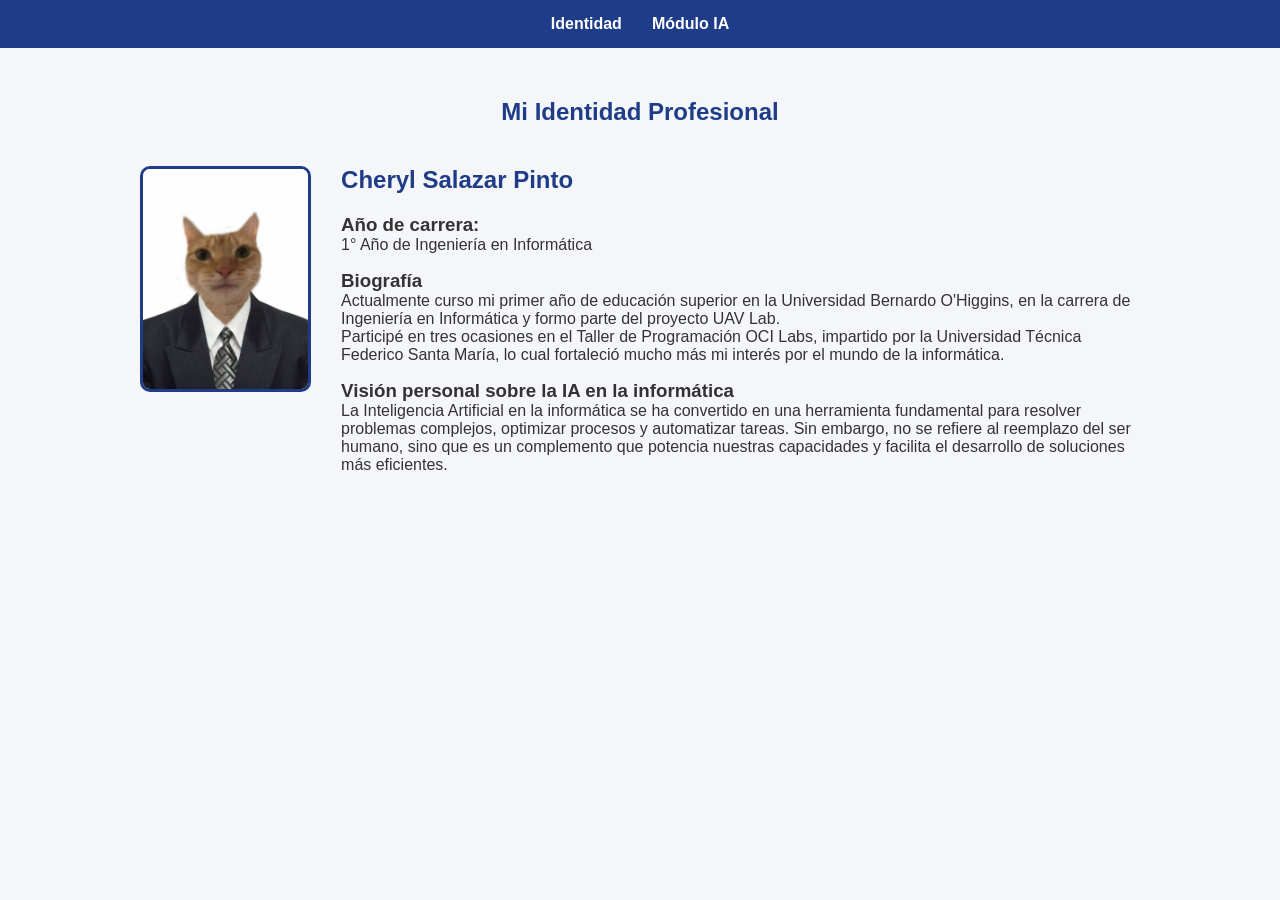
==== index.html @ 557dc117 "ola" ====
<!DOCTYPE html>
<html lang="es">
<head>
    <meta charset="UTF-8">
    <meta name="viewport" content="width=device-width, initial-scale=1.0">
    <title>Mi Página Profesional</title>
    <link rel="stylesheet" href="css/styles.css">
</head>
<body>

    <!-- Navegación -->
    <header>
        <nav class="navbar">
            <ul>
                <li><a href="index.html">Identidad</a></li>
                <li><a href="ia.html">Módulo IA</a></li>
            </ul>
        </nav>
    </header>


    <!-- Sección Identidad -->
    <section id="identidad" class="section">
        <h1>Mi Identidad Profesional</h1>

        <div class="perfil">
            <img src="img/gato_traje.jpg" alt="Fotografía">

            <div class="info">
                <h2>Cheryl Salazar Pinto</h2>
                <h3>Año de carrera:</h3>
                <p>
                    1° Año de Ingeniería en Informática
                </p>

                <h3>Biografía</h3>
                <p>
                    Actualmente curso mi primer año de educación superior en la Universidad Bernardo O'Higgins, en la carrera de Ingeniería en Informática y formo parte del proyecto UAV Lab.
                    <br>
                    Participé en tres ocasiones en el Taller de Programación OCI Labs, impartido por la Universidad Técnica Federico Santa María, lo cual fortaleció mucho más mi interés por el mundo de la informática.
                </p>

                <h3>Visión personal sobre la IA en la informática</h3>
                <p>
                    La Inteligencia Artificial en la informática se ha convertido en una herramienta fundamental para resolver 
                    problemas complejos, optimizar procesos y automatizar tareas. Sin embargo, no se refiere al reemplazo del ser 
                    humano, sino que es un complemento que potencia nuestras capacidades y facilita el desarrollo de soluciones 
                    más eficientes.
                </p>
            </div>
        </div>
    </section>

    

</body>
</html>
---- css/styles.css ----
/* Estilo general */
body {
    margin: 0;
    font-family: "Segoe UI", Arial, sans-serif;
    background-color: #f4f6f9;
    color: #333;
}

/* Navegación */
.navbar {
    background-color: #1f3c88;
    padding: 15px;
}
.navbar ul {
    list-style: none;
    display: flex;
    justify-content: center;
    gap: 30px;
    margin: 0;
    padding: 0;
}

/*letras barra de navegacion*/
.navbar a {
    color: white;
    text-decoration: none;
    font-weight: bold;
}
.navbar a:hover {
    text-decoration: underline;
}

/* Secciones */
.section {
    padding: 50px;
    max-width: 1000px;
    margin: auto;
}
.section h1 {
    text-align: center;
    margin-top: 0;
    margin-bottom: 40px;
    color: #1f3c88;
}

/* Identidad */
.perfil {
    display: flex;
    gap: 30px;
    align-items: flex-start;
}
.perfil img {
    
    width: 220px;
    height: 220px;
    object-fit: cover;
    border-radius: 10px;
    border: 3px solid #1f3c88;
}
.info h2 { /* Identidad-Nombre*/
    margin-top: 0;
    color: #1f3c88;
}
.info h3 { /* Identidad-titulos*/
    margin-top: 0;
    margin-bottom: 0;
}
.info p{
    margin-top: 0;

}

/* Módulo IA */

.ia-modulo {
    display: flex;
    gap: 20px;
    flex-wrap: wrap;
}
.ia-info {
    padding: 20px;
    border-radius: 5px;
    flex: 1;
    min-width: 500px;
}
.ia-info p{
    margin-bottom: 0;
}
.ia-info h2 {
    margin-top: 0;
    color: #1f3c88;
}
hr { /*linea horizontal*/
  border: none;
  margin-top: 0;
  height: 3px;
  background-color: #1f3c88;
  width: 1000px;
  
}
.ia-card {
    background: white;
    padding: 30px;
    border-radius: 5px;
    border-left: 5px solid #1f3c88;
    box-shadow: 0 2px 6px rgba(0,0,0,0.1);
    flex: 1;
    min-width: 500px;
}
.ia-card h2 {
    color: #1f3c88;
    margin-top: 0px;
}
.ia-card h3 {
    color: #1f3c88;
    margin-top: 40px;
}
.ia-card p{
    margin-top: -5px;
}
.ia-card-g {
    background: white;
    padding: 30px;
    border-radius: 5px;
    border-left: 5px solid #1f3c88;
    box-shadow: 0 2px 6px rgba(0,0,0,0.1);
    flex: 1;
    min-width: 500px;
}
.ia-card-g h2{
    color:#1f3c88;
    margin-top: 0px;
}
.ia-card-g h3{
    color: #1f3c88;
    margin-bottom: 0;
}
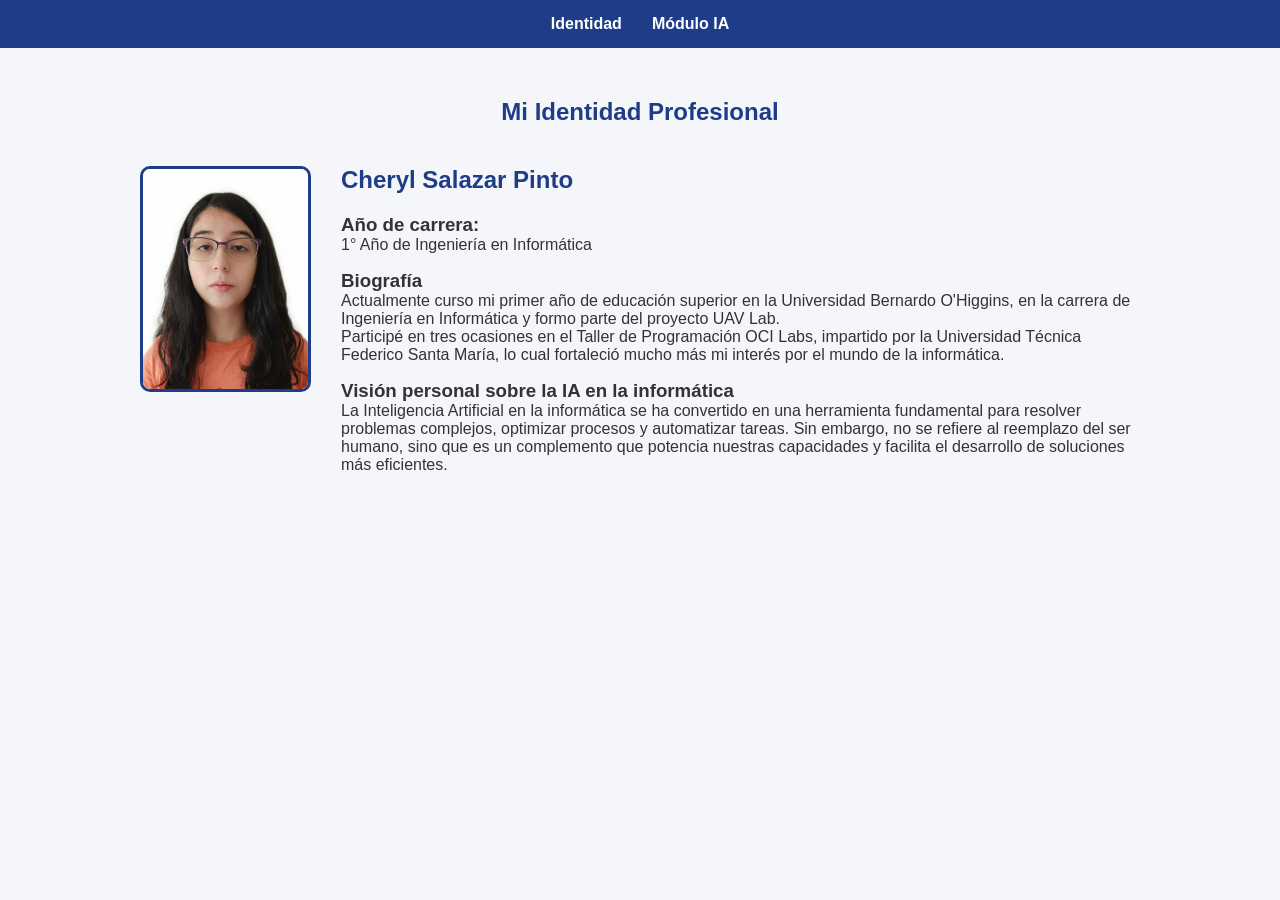
==== commit dae7b208: "Mensaje" ====
--- a/index.html
+++ b/index.html
@@ -24,7 +24,7 @@
         <h1>Mi Identidad Profesional</h1>
 
         <div class="perfil">
-            <img src="img/gato_traje.jpg" alt="Fotografía">
+            <img src="img/cs_foto.jpg" alt="Fotografía">
 
             <div class="info">
                 <h2>Cheryl Salazar Pinto</h2>
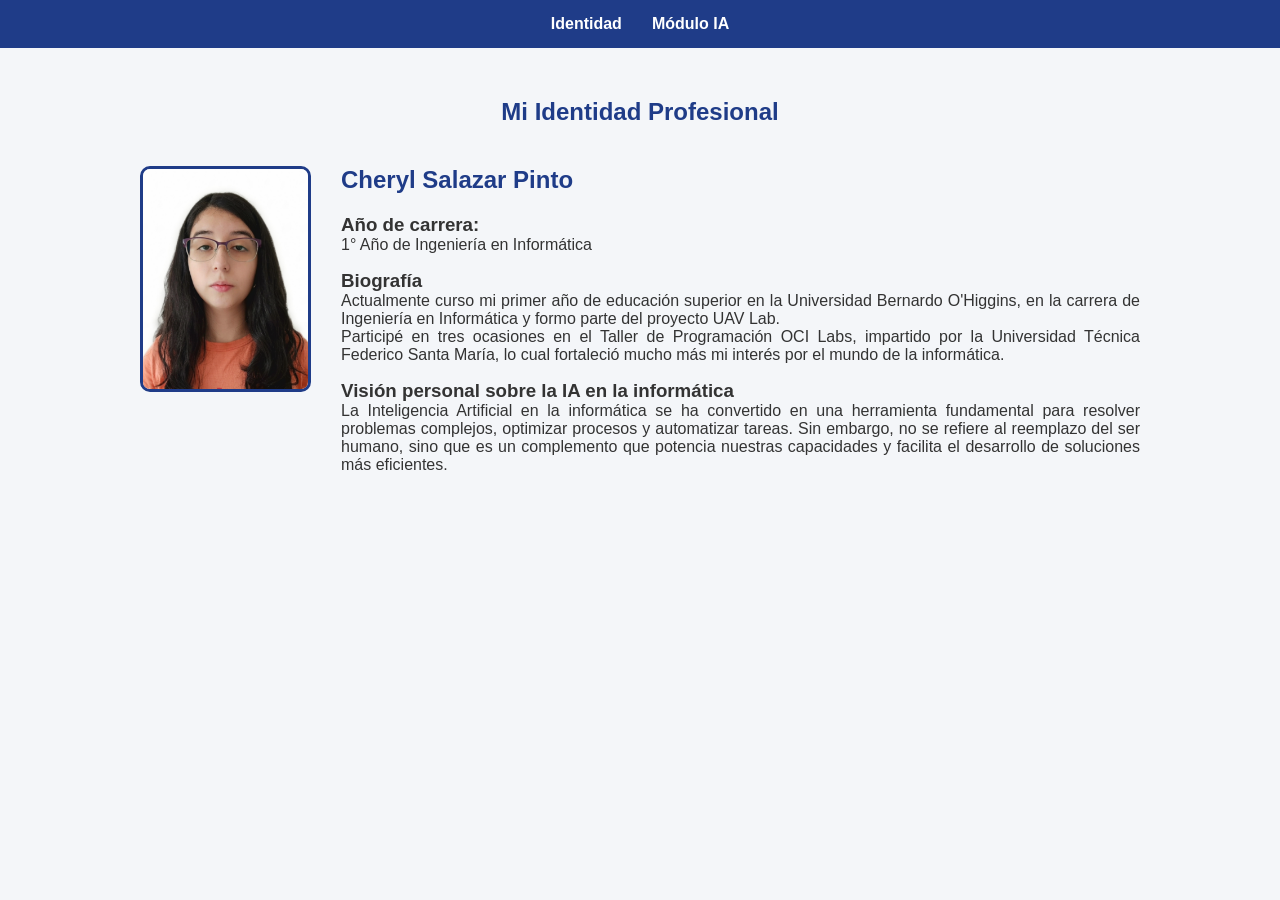
==== commit 818a0d41: "Mensaje" ====
--- a/index.html
+++ b/index.html
@@ -42,10 +42,7 @@
 
                 <h3>Visión personal sobre la IA en la informática</h3>
                 <p>
-                    La Inteligencia Artificial en la informática se ha convertido en una herramienta fundamental para resolver 
-                    problemas complejos, optimizar procesos y automatizar tareas. Sin embargo, no se refiere al reemplazo del ser 
-                    humano, sino que es un complemento que potencia nuestras capacidades y facilita el desarrollo de soluciones 
-                    más eficientes.
+                    La Inteligencia Artificial en la informática se ha convertido en una herramienta fundamental para resolver problemas complejos, optimizar procesos y automatizar tareas. Sin embargo, no se refiere al reemplazo del ser humano, sino que es un complemento que potencia nuestras capacidades y facilita el desarrollo de soluciones más eficientes.
                 </p>
             </div>
         </div>
--- a/css/styles.css
+++ b/css/styles.css
@@ -67,6 +67,7 @@
 }
 .info p{
     margin-top: 0;
+    text-align: justify;
 
 }
 
@@ -83,8 +84,9 @@
     flex: 1;
     min-width: 500px;
 }
-.ia-info p{
+.ia-info p {
     margin-bottom: 0;
+    text-align: justify;
 }
 .ia-info h2 {
     margin-top: 0;
@@ -106,6 +108,7 @@
     box-shadow: 0 2px 6px rgba(0,0,0,0.1);
     flex: 1;
     min-width: 500px;
+    text-align: justify;
 }
 .ia-card h2 {
     color: #1f3c88;
@@ -115,8 +118,9 @@
     color: #1f3c88;
     margin-top: 40px;
 }
-.ia-card p{
+.ia-card p {
     margin-top: -5px;
+    text-align: justify;
 }
 .ia-card-g {
     background: white;
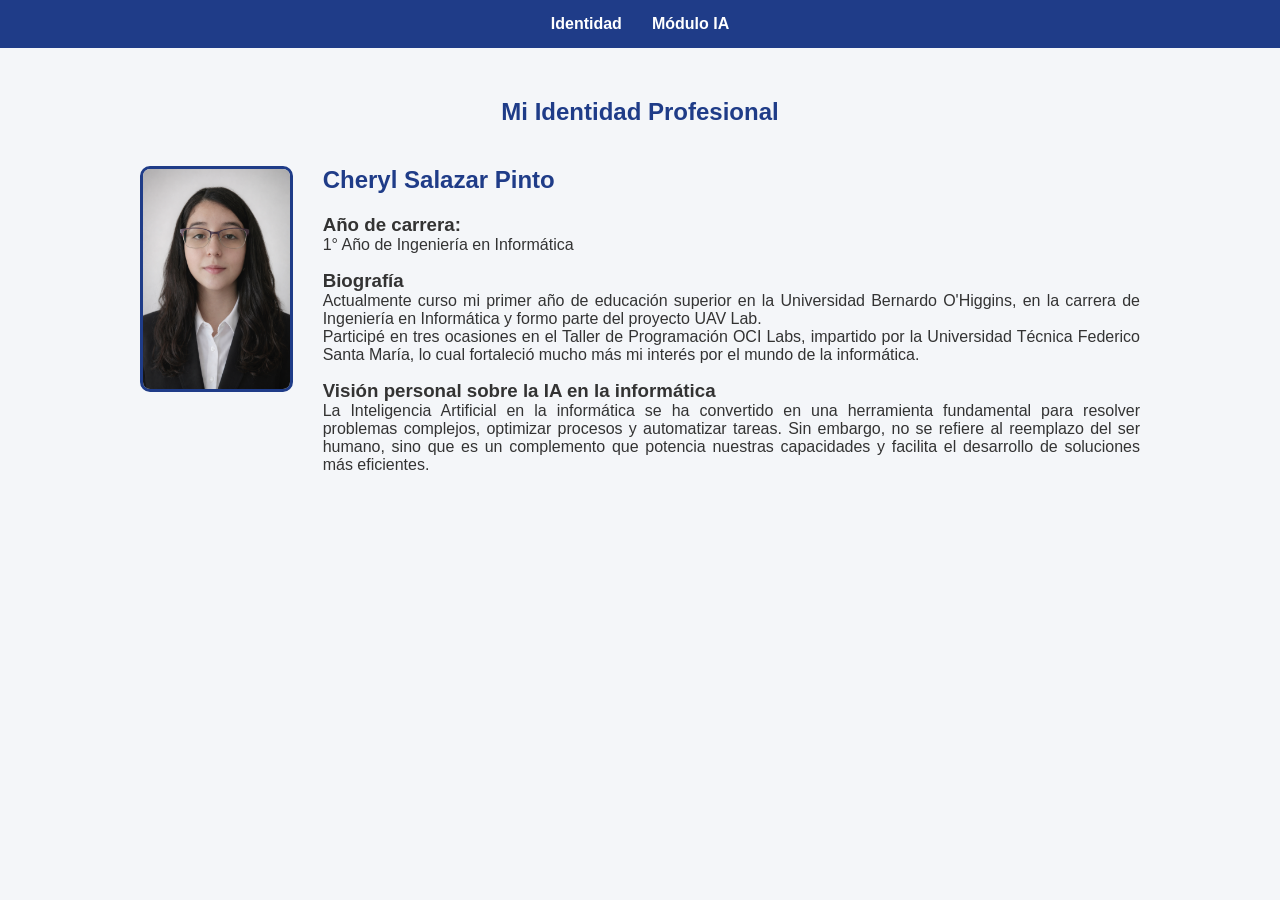
==== commit f34403cb: "up" ====
--- a/index.html
+++ b/index.html
@@ -24,7 +24,7 @@
         <h1>Mi Identidad Profesional</h1>
 
         <div class="perfil">
-            <img src="img/cs_foto.jpg" alt="Fotografía">
+            <img src="img/cheryl_foto.jpg" alt="Fotografía">
 
             <div class="info">
                 <h2>Cheryl Salazar Pinto</h2>
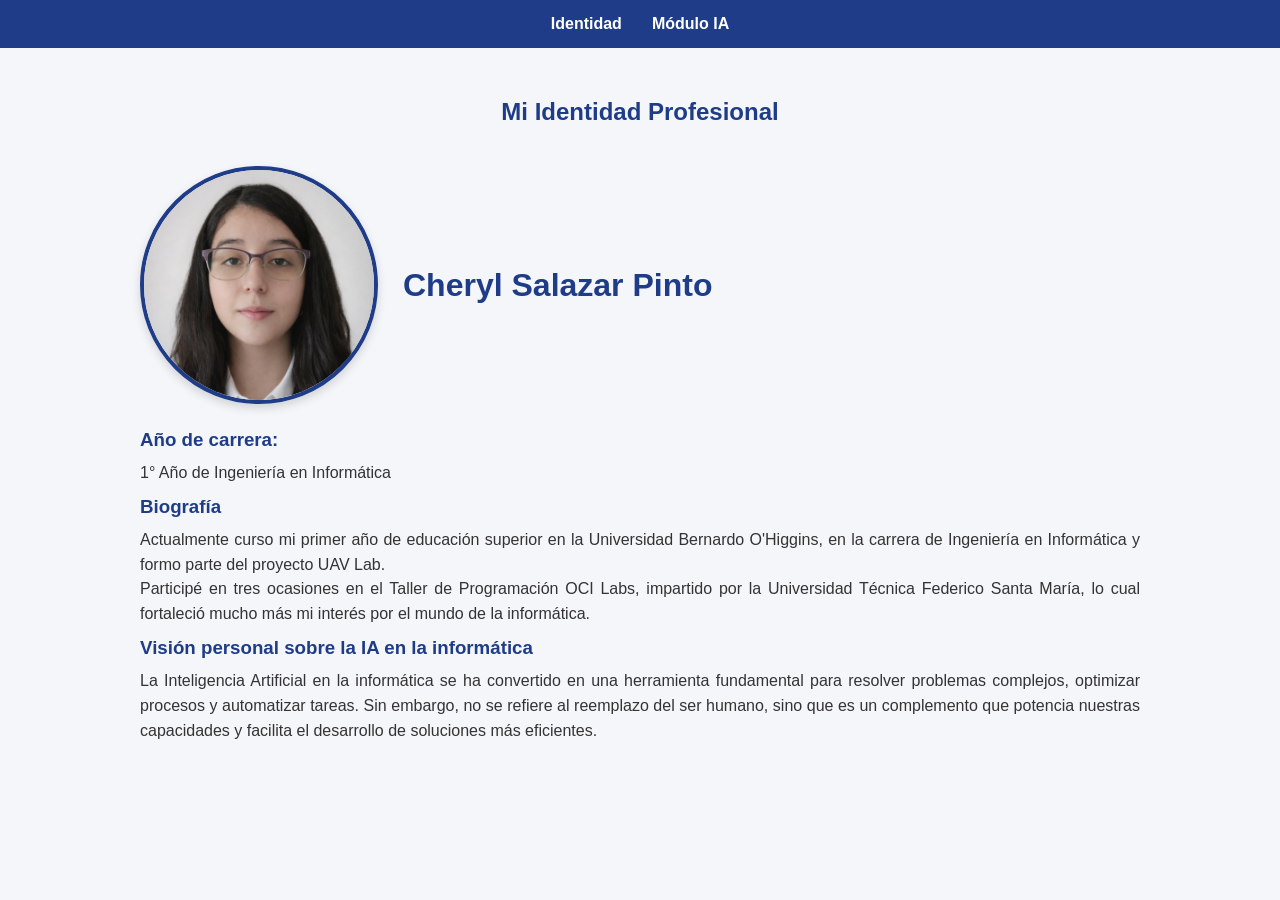
==== commit b7e5b9ec: "hola" ====
--- a/index.html
+++ b/index.html
@@ -24,28 +24,20 @@
         <h1>Mi Identidad Profesional</h1>
 
         <div class="perfil">
-            <img src="img/cheryl_foto.jpg" alt="Fotografía">
-
+            <div class="info-top">
+                <img src="img/cheryl_foto.jpg" alt="Fotografía">
+                <h2>Cheryl Salazar Pinto</h2>
+            </div>
             <div class="info">
-                <h2>Cheryl Salazar Pinto</h2>
                 <h3>Año de carrera:</h3>
-                <p>
-                    1° Año de Ingeniería en Informática
-                </p>
-
+                <p>1° Año de Ingeniería en Informática</p>
                 <h3>Biografía</h3>
-                <p>
-                    Actualmente curso mi primer año de educación superior en la Universidad Bernardo O'Higgins, en la carrera de Ingeniería en Informática y formo parte del proyecto UAV Lab.
+                <p>Actualmente curso mi primer año de educación superior en la Universidad Bernardo O'Higgins, en la carrera de Ingeniería en Informática y formo parte del proyecto UAV Lab.
                     <br>
-                    Participé en tres ocasiones en el Taller de Programación OCI Labs, impartido por la Universidad Técnica Federico Santa María, lo cual fortaleció mucho más mi interés por el mundo de la informática.
-                </p>
-
+                    Participé en tres ocasiones en el Taller de Programación OCI Labs, impartido por la Universidad Técnica Federico Santa María, lo cual fortaleció mucho más mi interés por el mundo de la informática.</p>
                 <h3>Visión personal sobre la IA en la informática</h3>
-                <p>
-                    La Inteligencia Artificial en la informática se ha convertido en una herramienta fundamental para resolver problemas complejos, optimizar procesos y automatizar tareas. Sin embargo, no se refiere al reemplazo del ser humano, sino que es un complemento que potencia nuestras capacidades y facilita el desarrollo de soluciones más eficientes.
-                </p>
+                <p>La Inteligencia Artificial en la informática se ha convertido en una herramienta fundamental para resolver problemas complejos, optimizar procesos y automatizar tareas. Sin embargo, no se refiere al reemplazo del ser humano, sino que es un complemento que potencia nuestras capacidades y facilita el desarrollo de soluciones más eficientes.</p>
             </div>
-        </div>
     </section>
 
     
--- a/css/styles.css
+++ b/css/styles.css
@@ -43,33 +43,55 @@
     color: #1f3c88;
 }
 
-/* Identidad */
+/* Contenedor general */
 .perfil {
     display: flex;
-    gap: 30px;
-    align-items: flex-start;
+    flex-direction: column; /* Foto+nombre arriba, texto abajo */
+    gap: 25px;
 }
-.perfil img {
-    
-    width: 220px;
-    height: 220px;
+
+/* Foto + nombre alineados */
+.info-top {
+    display: flex;
+    align-items: center;
+    gap: 25px;
+}
+
+.info-top img {
+    width: 230px;
+    height: 230px;
     object-fit: cover;
-    border-radius: 10px;
-    border: 3px solid #1f3c88;
+    border-radius: 50%;
+    border: 4px solid #1f3c88;
+    box-shadow: 0 4px 10px rgba(0,0,0,0.15);
 }
-.info h2 { /* Identidad-Nombre*/
-    margin-top: 0;
+
+.info-top h2 {
+    margin: 0;
+    font-size: 32px;
+    font-weight: 700;
     color: #1f3c88;
 }
-.info h3 { /* Identidad-titulos*/
-    margin-top: 0;
-    margin-bottom: 0;
+
+/* Texto inferior */
+.info {
+    display: flex;
+    flex-direction: column;
+    gap: 10px;
 }
-.info p{
-    margin-top: 0;
+
+.info h3 {
+    margin: 0;
+    color: #1f3c88;
+}
+
+.info p {
+    margin: 0;
     text-align: justify;
+    line-height: 1.55;
+}
 
-}
+
 
 /* Módulo IA */
 
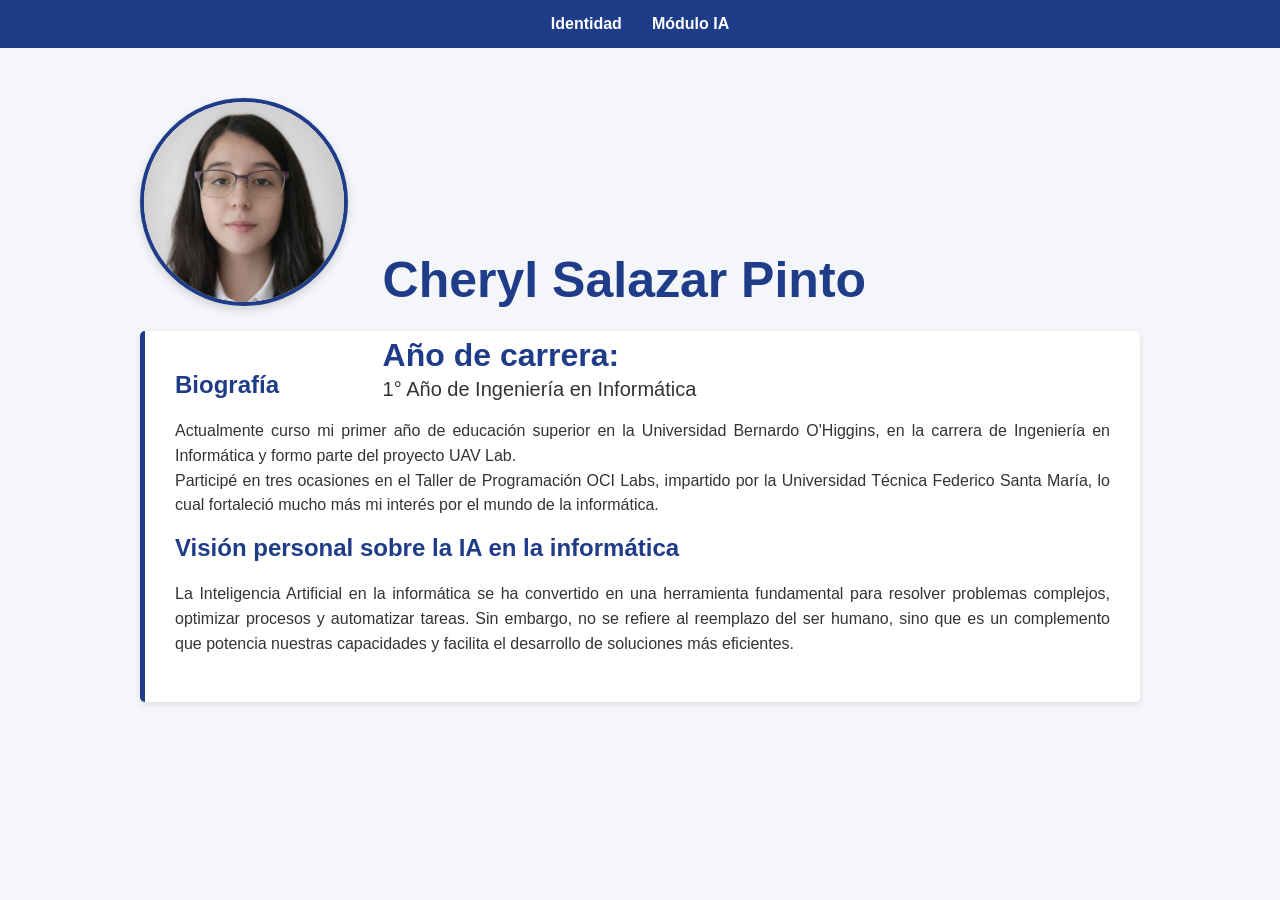
==== commit c28d6ded: "hola" ====
--- a/index.html
+++ b/index.html
@@ -21,21 +21,25 @@
 
     <!-- Sección Identidad -->
     <section id="identidad" class="section">
-        <h1>Mi Identidad Profesional</h1>
+        
 
         <div class="perfil">
+            <div class="foto">
+                <img src="img/cheryl_foto.jpg" alt="Fotografía">
+            </div>
             <div class="info-top">
-                <img src="img/cheryl_foto.jpg" alt="Fotografía">
-                <h2>Cheryl Salazar Pinto</h2>
+                <h1>Cheryl Salazar Pinto</h1>
+                <br>
+                <h2>Año de carrera:</h2>
+                <p>1° Año de Ingeniería en Informática</p>
             </div>
-            <div class="info">
-                <h3>Año de carrera:</h3>
-                <p>1° Año de Ingeniería en Informática</p>
-                <h3>Biografía</h3>
+            
+            <div class="info-card">
+                <h2>Biografía</h2>
                 <p>Actualmente curso mi primer año de educación superior en la Universidad Bernardo O'Higgins, en la carrera de Ingeniería en Informática y formo parte del proyecto UAV Lab.
                     <br>
                     Participé en tres ocasiones en el Taller de Programación OCI Labs, impartido por la Universidad Técnica Federico Santa María, lo cual fortaleció mucho más mi interés por el mundo de la informática.</p>
-                <h3>Visión personal sobre la IA en la informática</h3>
+                <h2>Visión personal sobre la IA en la informática</h2>
                 <p>La Inteligencia Artificial en la informática se ha convertido en una herramienta fundamental para resolver problemas complejos, optimizar procesos y automatizar tareas. Sin embargo, no se refiere al reemplazo del ser humano, sino que es un complemento que potencia nuestras capacidades y facilita el desarrollo de soluciones más eficientes.</p>
             </div>
     </section>
--- a/css/styles.css
+++ b/css/styles.css
@@ -39,62 +39,84 @@
 .section h1 {
     text-align: center;
     margin-top: 0;
-    margin-bottom: 40px;
+    
+    font-size: 50px;
+    font-weight: 700;
     color: #1f3c88;
+    margin-bottom: 10px;
 }
 
 /* Contenedor general */
 .perfil {
     display: flex;
-    flex-direction: column; /* Foto+nombre arriba, texto abajo */
+    flex-direction: column;
     gap: 25px;
 }
-
-/* Foto + nombre alineados */
-.info-top {
-    display: flex;
-    align-items: center;
-    gap: 25px;
+.foto {
+    position: relative;
+    display: inline-block;
 }
-
-.info-top img {
-    width: 230px;
-    height: 230px;
+.foto img {
+    width: 200px;
+    height: 200px;
     object-fit: cover;
     border-radius: 50%;
     border: 4px solid #1f3c88;
     box-shadow: 0 4px 10px rgba(0,0,0,0.15);
+    display: block;
 }
-
+.info-top {
+    position: absolute;
+    top: 45%;
+    left: 45%;
+    transform: translate(-40%, -100%);
+    align-items: center;
+    gap: 10px;
+}
+.info-top h1 {
+    margin: 0;
+    font-size: 50px;
+    font-weight: 700;
+    color: #1f3c88;
+    margin-bottom: 10px;
+}
 .info-top h2 {
     margin: 0;
     font-size: 32px;
     font-weight: 700;
     color: #1f3c88;
 }
-
-/* Texto inferior */
-.info {
-    display: flex;
-    flex-direction: column;
-    gap: 10px;
-}
-
-.info h3 {
-    margin: 0;
-    color: #1f3c88;
-}
-
-.info p {
+.info-top p {
+    font-size: 20px;
     margin: 0;
     text-align: justify;
     line-height: 1.55;
 }
 
+/* Texto inferior */
+.info-card {
+    background: white;
+    padding: 30px;
+    border-radius: 5px;
+    border-left: 5px solid #1f3c88;
+    box-shadow: 0 2px 6px rgba(0,0,0,0.1);
+    flex: 1;
+    min-width: 500px;
+    text-align: justify;
+}
+.info-card h2 {
+    margin-top: 10px;
+    color: #1f3c88;
+    
+}
+.info-card p {
+    margin-top: 10px;
+    text-align: justify;
+    line-height: 1.55;
+}
 
 
 /* Módulo IA */
-
 .ia-modulo {
     display: flex;
     gap: 20px;
@@ -108,9 +130,10 @@
 }
 .ia-info p {
     margin-bottom: 0;
-    text-align: justify;
+    text-align: justify;    
 }
 .ia-info h2 {
+    font-size: 32px;
     margin-top: 0;
     color: #1f3c88;
 }
@@ -135,6 +158,7 @@
 .ia-card h2 {
     color: #1f3c88;
     margin-top: 0px;
+    
 }
 .ia-card h3 {
     color: #1f3c88;
@@ -143,6 +167,7 @@
 .ia-card p {
     margin-top: -5px;
     text-align: justify;
+    font-size: 15px;
 }
 .ia-card-g {
     background: white;
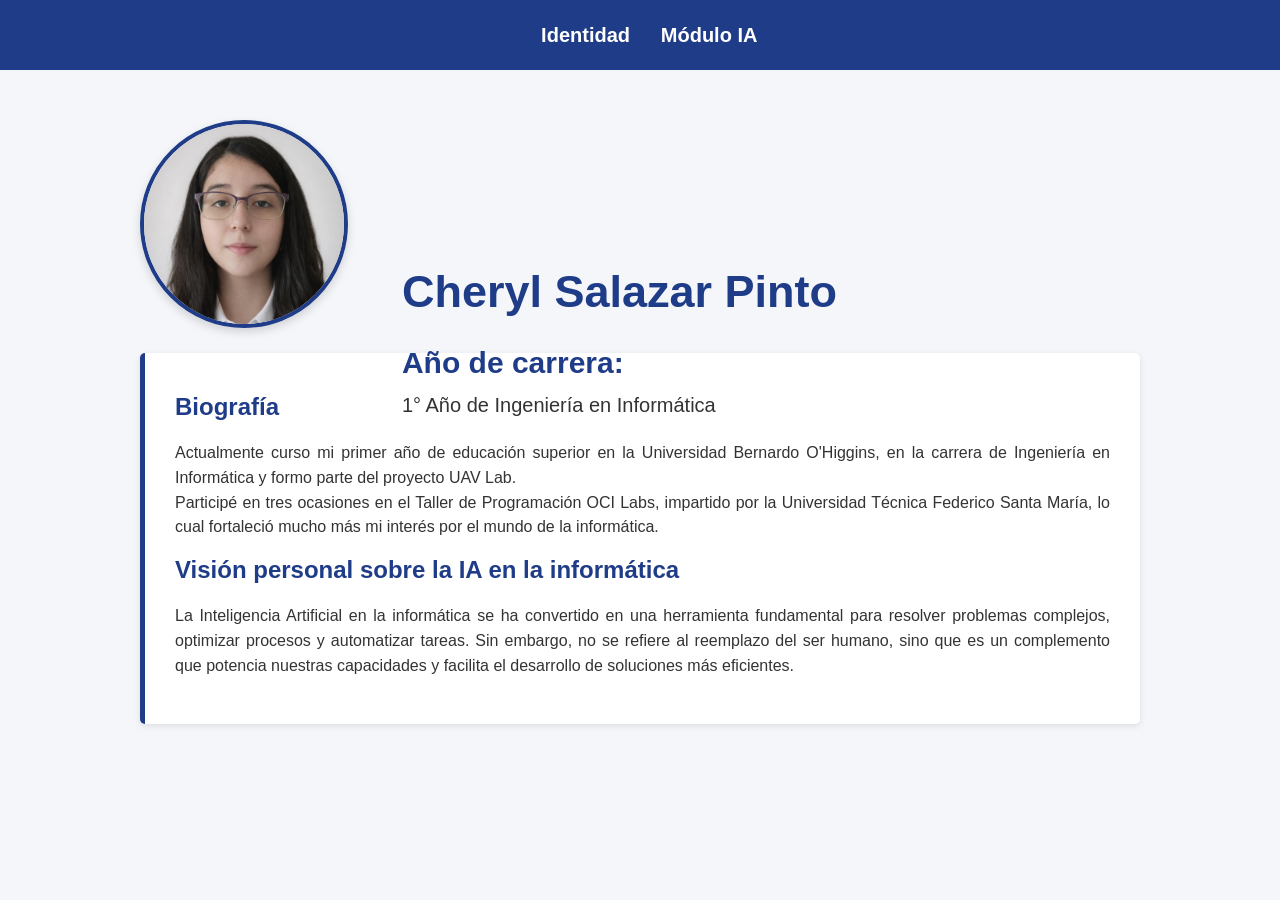
==== commit 7c368fe9: "Ee" ====
--- a/index.html
+++ b/index.html
@@ -3,7 +3,7 @@
 <head>
     <meta charset="UTF-8">
     <meta name="viewport" content="width=device-width, initial-scale=1.0">
-    <title>Mi Página Profesional</title>
+    <title>Mi Portafolio Profesional</title>
     <link rel="stylesheet" href="css/styles.css">
 </head>
 <body>
@@ -43,8 +43,5 @@
                 <p>La Inteligencia Artificial en la informática se ha convertido en una herramienta fundamental para resolver problemas complejos, optimizar procesos y automatizar tareas. Sin embargo, no se refiere al reemplazo del ser humano, sino que es un complemento que potencia nuestras capacidades y facilita el desarrollo de soluciones más eficientes.</p>
             </div>
     </section>
-
-    
-
 </body>
 </html>
--- a/css/styles.css
+++ b/css/styles.css
@@ -25,9 +25,17 @@
     color: white;
     text-decoration: none;
     font-weight: bold;
+    font-size: 20px;
+    width: 120%;
+    height: 40px;
+    align-items: center;
+    justify-content: center;
+    border-radius: 6px;
+    display: flex;
 }
 .navbar a:hover {
     text-decoration: underline;
+    background: #215b8bcb;
 }
 
 /* Secciones */
@@ -69,26 +77,27 @@
     position: absolute;
     top: 45%;
     left: 45%;
-    transform: translate(-40%, -100%);
+    transform: translate(-40%, -90%);
     align-items: center;
     gap: 10px;
 }
 .info-top h1 {
     margin: 0;
-    font-size: 50px;
+    font-size: 45px;
     font-weight: 700;
     color: #1f3c88;
     margin-bottom: 10px;
 }
 .info-top h2 {
     margin: 0;
-    font-size: 32px;
+    font-size: 30px;
     font-weight: 700;
     color: #1f3c88;
 }
 .info-top p {
     font-size: 20px;
     margin: 0;
+    margin-top: 10px;
     text-align: justify;
     line-height: 1.55;
 }
